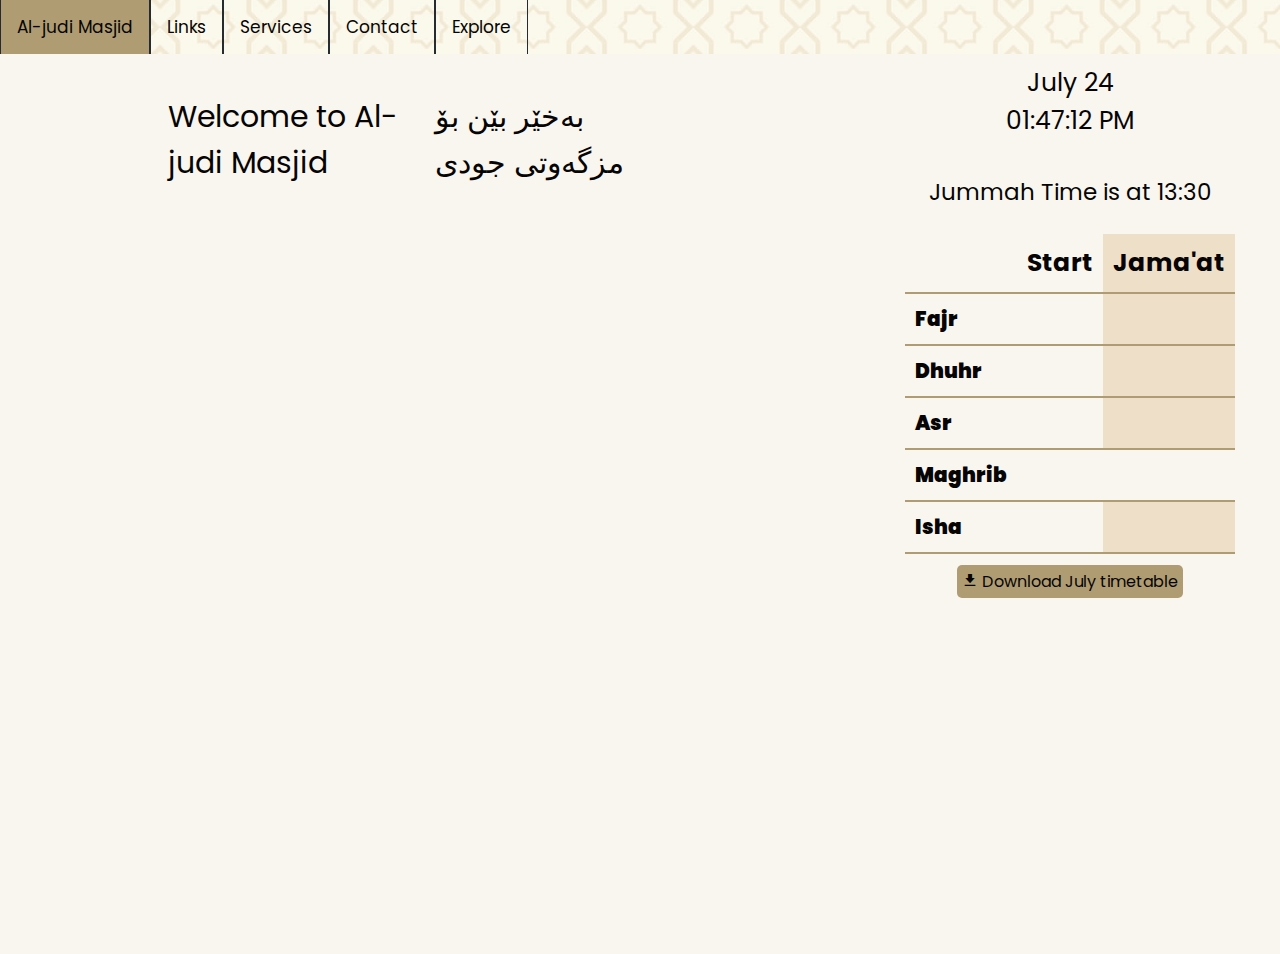
==== index.html @ c659d401 "July" ====
<!DOCTYPE html>
<html lang="en">

<head>
    <meta charset="UTF-8">
    <meta name="viewport" content="width=device-width, initial-scale=1.0">
    <title>Al-judi Masjid</title>
    <link rel="stylesheet" href="Style.css">
    <link rel="stylesheet" href="https://cdnjs.cloudflare.com/ajax/libs/font-awesome/4.7.0/css/font-awesome.min.css">
    <link href='https://unpkg.com/boxicons@2.1.4/css/boxicons.min.css' rel='stylesheet'>
    <link rel="icon" href="img.png">
</head>

<body>
    <!-- Nav Start -->
    <div class="topnav" id="myTopnav">
        <a href="index.html" class="active">Al-judi Masjid</a>
        <a href="links.html">Links</a>
        <a href="services.html">Services</a>
        <a href="contact.html">Contact</a>
        <a href="explore.html">Explore</a>
    </div>
    <!-- Nav End -->

    <div class="main-content">

        <!-- Welcome Message Start -->
        <div class="content">
            <div class="welcoming">
                <div class="welcome">
                    Welcome to Al-judi Masjid
                </div>
                <div class="welcome-kurdish">
                    بەخێر بێن بۆ مزگەوتی جودی
                </div>
                <!-- Add youtube and facebook -->
            </div>
            <!-- <div class="dontation-info">
                Please support the Masjid by donating generously
                <p>Name: Sandwell and Birmingham kurdish Community</p>
                <p>Acc. No: 33988449</p>
                <p>Sort-code: 20-09-03</p>
            </div> -->
        </div>
        <!-- Welcome Message End -->

        <!-- Prayer Times Start -->
        <div class="prayertable">

            <div class="date-time">
                <p id="date"></p>
                <p id="time"></p>
            </div>
            <div class="jummah">
                <header>Jummah Time is at 13:30</header>
            </div>
            <div class="prayertimes">
                <table class="Table">
                    <tr>
                        <th></th>
                        <th>Start</th>
                        <th>Jama'at</th>
                    </tr>

                    <tr class="Fajr">
                        <td>Fajr</td>
                        <td id="FajrStartTime"></td>
                        <td id="FajrJamaatTime"></td>
                    </tr>

                    <tr class="Dhuhr">
                        <td>Dhuhr</td>
                        <td id="DhuhrStartTime"></td>
                        <td id="DhuhrJamaatTime"></td>
                    </tr>

                    <tr class="Asr">
                        <td>Asr</td>
                        <td id="AsrStartTime"></td>
                        <td id="AsrJamaatTime"></td>
                    </tr>

                    <tr class="Maghrib">
                        <td>Maghrib</td>
                        <td id="MaghribTime" colspan="2"></td>
                    </tr>

                    <tr class="Isha">
                        <td>Isha</td>
                        <td id="IshaTime"></td>
                        <td id="IshaJamaatTime"></td>
                    </tr>
                </table>
            </div>
            <div class="download">
                <a href="Timetables/July2024.jpg" download class="download-button">
                    <i class='bx bxs-download'></i>
                    Download July timetable
                </a>
            </div>
        </div>
        <!-- Prayer Times End -->

        <!-- Contact Section Start -->
        <!-- <div class="content2">
            <header>Please do not hesisitate to call or email us about anything</header>
            <ul>
                <header>Phone number</header>
                <li>Questions about sharia: 07734155096</li>
            </ul>
            <ul>
                <header>Emails</header>
                <li>Regarding mosque: judi@muslim.com</li>
                <li>Regarding website / TV screen: alanddazad4@gmail.com</li>
            </ul>
        </div> -->
        <!-- Contact Section End -->

        <!-- Location Section Start -->
        <!-- <div class="container mx-auto py-8">
            <div class="bg-white shadow-md rounded px-8 py-6">
                <h2 class="text-2xl font-bold mb-4">Where we are</h2>
                <p class="text-gray-700">298 Dudley Rd <br> Birmingham B18 4HL <br> United Kingdom</p>
                <div class="mt-4">
                    <a href="https://maps.app.goo.gl/SZSGQm3SkTjv1yNz8"
                        class="block w-full py-2 px-4 bg-yellow-800 text-white rounded text-center">
                        <i class='bx bxs-download'></i> View on Google Maps
                    </a>
                </div>
            </div>
        </div> -->
        <!-- Location Section End -->

    </div>
    <script defer>
        function formatDate(date) {
            const options = { month: 'long', day: 'numeric' };
            return date.toLocaleDateString('en-US', options);
        }

        function formatTime(time) {
            const options = { hour: '2-digit', minute: '2-digit', second: '2-digit' };
            return time.toLocaleTimeString('en-US', options);
        }

        function updateDateTime() {
            const currentDateTime = new Date();
            const formattedDate = formatDate(currentDateTime);
            const formattedTime = formatTime(currentDateTime);

            const dateElement = document.getElementById('date');
            dateElement.textContent = formattedDate;

            const timeElement = document.getElementById('time');
            timeElement.textContent = formattedTime;
        }

        // Update the date and time every second (1000 milliseconds)
        setInterval(updateDateTime, 1000);

        // Initial update
        updateDateTime();
    </script>
    <script src="prayertimes.js"></script>
    <!-- Dark / Light Mode -->
    <script src="darkmode.js"></script>
    
    
    
    
    
</body>

</html>
---- Style.css ----
@import url('https://fonts.googleapis.com/css2?family=Poppins:wght@400;500;600;700&display=swap');

:root {
    --tran-02: all 0.2s ease-in-out;
    --tran-03: all 0.3s ease-in-out;
    --tran-04: all 0.4s ease-in-out;
    --tran-05: all 0.5s ease-in-out;
}

:root {
    --text: #060504;
    --background: #f9f6f0;
    --primary: #b09c73;
    --secondary: #eedfc9;
    --accent: #262b31;
}

/* :root[data-theme="dark"] {
    --accent: #d9d5cf;
    --background: #060909;
    --primary: #4f638c;
    --secondary: #112036;
    --text: #f8f9fb;

} */
* {
    font-family: 'Poppins', sans-serif;
    padding: 0;
    margin: 0;
    color: var(--text);
}

body {
    background-color: var(--background);
    overflow-x: hidden;
    overflow-y: auto;
}

::-webkit-scrollbar {
    width: 8px;
}

::-webkit-scrollbar-thumb {
    background-color: var(--accent);
    border-radius: 4px;
}

::-webkit-scrollbar-thumb:hover {
    background-color: var(--text);
}

::-webkit-scrollbar-track {
    background-color: var(--background);
}

.topnav {
    min-width: 100vw;
    overflow: hidden;
    background-image: url('bg.jpg');
    background-size: cover;
    background-repeat: repeat;
    background-position: center;
}

.topnav a {
    float: left;
    display: block;
    color: var(--text);
    text-align: center;
    padding: 14px 16px;
    text-decoration: none;
    font-size: 17px;
    transition: var(--tran-02);
    border-left: solid 1px var(--accent);
    border-right: solid 1px var(--accent);
    box-sizing: content-box;
}

.topnav a:hover {
    background-color: var(--secondary);
    color: var(--text);
}

.topnav a.active {
    background-color: var(--primary);
    color: var(--text);
}

.topnav .icon {
    display: none;
}

/* Additional styles for the menu items */
.menuitems {
    background-color: #b09c73;
    text-align: center;
}

.navItem {
    display: inline-block;
    margin: 10px;
}

.menuitems a {
    color: rgb(0, 0, 0);
    text-decoration: none;
    font-size: 16px;
    transition: var(--tran-02);
}

.menuitems a:hover {
    text-decoration: underline;
    transition: var(--tran-02);
}

.bx {
    color: var(--text);
    display: flex;
    justify-content: center;
    align-items: center;
}

.main-content {
    background-color: var(--background);
    display: flex;
    flex-direction: column;
    flex-wrap: wrap;
    align-items: center;
    gap: 25px;
    height: 100dvh;
}

.main-content header {
    padding: 10px;
    font-size: min(23px, 5vw);
}

.content {
    flex: 1;
    order: 2;
    display: flex;
    flex-wrap: wrap;
    flex-direction: column;
    align-content: center;
    justify-content: center;
    align-items: center;
    gap: 10px;
}

ul {
    padding-top: 10px;
    padding-bottom: 10px;
}

ul header {
    font-weight: bold;
    font-size: min(23px, 5vw);
}

li {
    padding: 10px;
    font-size: min(20px, 4vw);
    background-color: var(--secondary);
}

li a {
    text-decoration: underline;
    color: var(--text);
    transition: var(--tran-02);
}

li a:hover {
    color: var(--primary);
}

li a:visited {
    color: var(--primary);
}

.welcoming {
    width: 60%;
    height: 15vh;
    display: flex;
    flex-direction: row;
    justify-content: space-evenly;
}

.welcome,
.welcome-kurdish {
    font-size: min(30px, 5vw);
    color: var(--text);
}

.prayertable {
    flex: 1;
    order: 1;
    display: flex;
    flex-direction: column;
    justify-content: center;
    align-items: center;
    gap: 15px;
}

.dontation-info {
    width: 90%;
    flex: 1;
    order: 3;
    display: flex;
    flex-direction: column;
    gap: 10px;
    font-size: min(20px, 4vw);
}

.date-time {
    display: flex;
    flex-wrap: wrap;
    flex-direction: column;
    align-items: flex-start;
    padding: 10px;
    font-size: 25px;
    text-align: center;
    align-items: center;
}

#date,#time {
    text-align: center;
}

.Table {
    border-collapse: collapse;
    width: min(400px, 100%);
}

.Table th {
    font-size: 25px;
    text-align: left;
    color: var(--text);
    border-bottom: 2px solid var(--primary);
    /* Change border color to primary-light for headers */
    background-color: transparent;
    padding: 10px;
}

.Table td {
    font-size: 20px;
    font-weight: 900;
    color: var(--text);
    border-top: 2px solid var(--primary);
    /* Change border color to primary-light for rows */
    border-bottom: 2px solid var(--primary);
    /* Change border color to primary-light for rows */
    background-color: transparent;
    padding: 10px;
    text-align: left;
}

.Table td:nth-child(2),
.Table th:nth-child(2) {
    background-color: transparent;
    text-align: center;
}

.Table td:nth-child(3),
.Table th:nth-child(3) {
    background-color: var(--secondary);
    text-align: center;
}


.download-button {
    background-color: var(--primary);
    color: var(--text);
    padding: 5px;
    border: none;
    border-radius: 5px;
    cursor: pointer;
    text-decoration: none;
}

.download-button:hover {
    background-color: var(--secondary);
}

.explore {
    display: flex;
    flex-direction: column;
    width: 100%;
    gap: 10px;
}

.bismillah {
    text-align: center;
    font-size: min(40px, 4.5vw);
}

@media (max-width: 767px) {
    body {
        overflow-x: hidden;
        overflow-y: auto;
        background-color: var(--background);
    }

    .main-content {
        display: flex;
        flex-direction: column;
        gap: 30px;
    }

    /* Adjust styles for prayer times */
    .prayertable {
        order: 1;
    }

    .prayertimes {
        width: 90%;
    }

    /* Adjust styles for map and YouTube video */
    .map {
        order: 3;
    }

    .youtube-video {
        order: 4;
    }
}

iframe {
    padding: 15px;
    width: 90vw;
    height: 35vh;
}

/* Responsive design for PC */
@media (min-width: 768px) {
    body {
        overflow-x: hidden;
        overflow-y: auto;
        background-color: var(--background);
    }

    iframe {
        width: max(350px, 50vw);
        height: 400px;
        padding: 10px;
    }

    .main-content {
        display: grid;
        grid-template-columns: 2fr 1fr;
        gap: 20px;
        width: 100%;
        align-items: start;
    }

    .dontation-info {
        width: max(350px, 50vw);
    }

    .welcoming {
        padding: 40px;
    }

    .content {
        grid-area: 1 / 1;
    }

    .dontation-info {
        grid-column: 2 / 2;
    }

    .welcoming {
        height: 10vh;
    }

    /* Revert prayer times order for PC */
    .prayertable {
        order: 1;
    }

    /* Revert map and YouTube video order for PC */
    .map {
        order: 2;
    }

    .youtube-video {
        order: 3;
    }
}
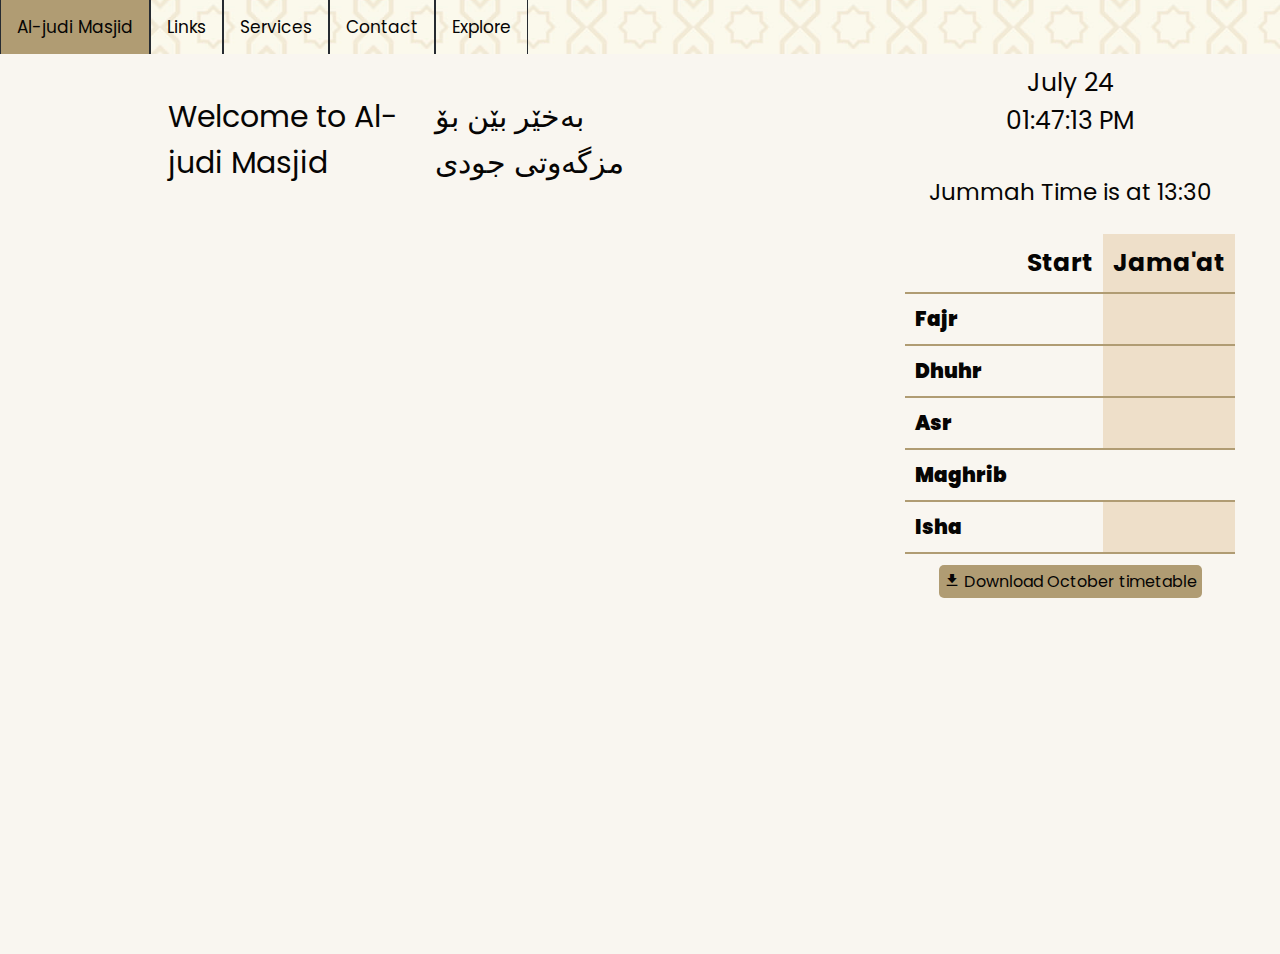
==== commit 3f011f6f: "Oct + code cleanup" ====
--- a/index.html
+++ b/index.html
@@ -35,12 +35,6 @@
                 </div>
                 <!-- Add youtube and facebook -->
             </div>
-            <!-- <div class="dontation-info">
-                Please support the Masjid by donating generously
-                <p>Name: Sandwell and Birmingham kurdish Community</p>
-                <p>Acc. No: 33988449</p>
-                <p>Sort-code: 20-09-03</p>
-            </div> -->
         </div>
         <!-- Welcome Message End -->
 
@@ -93,44 +87,12 @@
                 </table>
             </div>
             <div class="download">
-                <a href="Timetables/July2024.jpg" download class="download-button">
+                <a href="Timetables/Oct2024.jpg" download class="download-button">
                     <i class='bx bxs-download'></i>
-                    Download July timetable
+                    Download October timetable
                 </a>
             </div>
         </div>
-        <!-- Prayer Times End -->
-
-        <!-- Contact Section Start -->
-        <!-- <div class="content2">
-            <header>Please do not hesisitate to call or email us about anything</header>
-            <ul>
-                <header>Phone number</header>
-                <li>Questions about sharia: 07734155096</li>
-            </ul>
-            <ul>
-                <header>Emails</header>
-                <li>Regarding mosque: judi@muslim.com</li>
-                <li>Regarding website / TV screen: alanddazad4@gmail.com</li>
-            </ul>
-        </div> -->
-        <!-- Contact Section End -->
-
-        <!-- Location Section Start -->
-        <!-- <div class="container mx-auto py-8">
-            <div class="bg-white shadow-md rounded px-8 py-6">
-                <h2 class="text-2xl font-bold mb-4">Where we are</h2>
-                <p class="text-gray-700">298 Dudley Rd <br> Birmingham B18 4HL <br> United Kingdom</p>
-                <div class="mt-4">
-                    <a href="https://maps.app.goo.gl/SZSGQm3SkTjv1yNz8"
-                        class="block w-full py-2 px-4 bg-yellow-800 text-white rounded text-center">
-                        <i class='bx bxs-download'></i> View on Google Maps
-                    </a>
-                </div>
-            </div>
-        </div> -->
-        <!-- Location Section End -->
-
     </div>
     <script defer>
         function formatDate(date) {
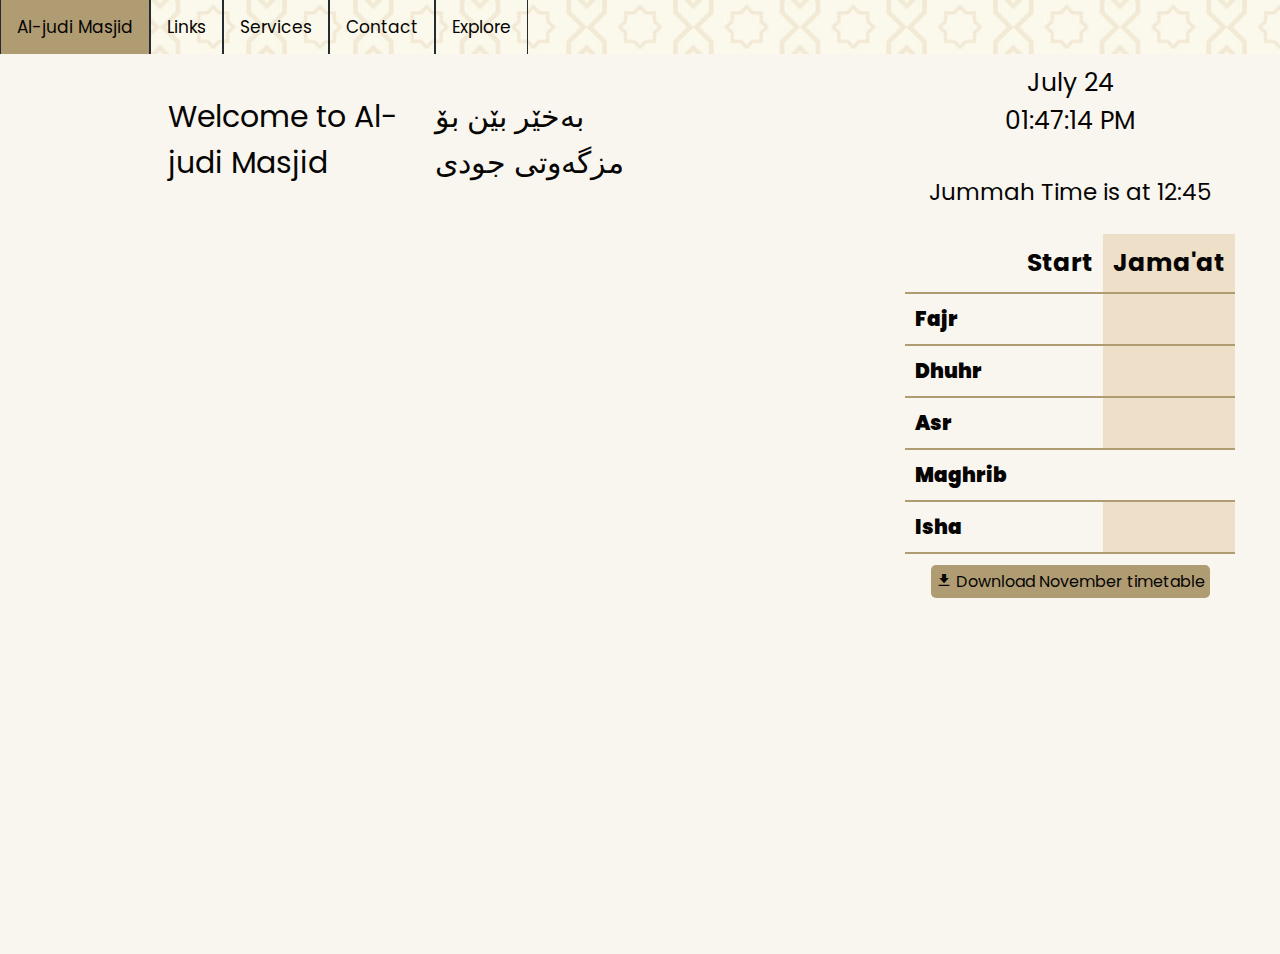
==== commit 07f53bbd: "Change Jummah time + November" ====
--- a/index.html
+++ b/index.html
@@ -46,7 +46,7 @@
                 <p id="time"></p>
             </div>
             <div class="jummah">
-                <header>Jummah Time is at 13:30</header>
+                <header>Jummah Time is at 12:45</header>
             </div>
             <div class="prayertimes">
                 <table class="Table">
@@ -87,9 +87,9 @@
                 </table>
             </div>
             <div class="download">
-                <a href="Timetables/Oct2024.jpg" download class="download-button">
+                <a href="Timetables/11-2024.jpg" download class="download-button">
                     <i class='bx bxs-download'></i>
-                    Download October timetable
+                    Download November timetable
                 </a>
             </div>
         </div>
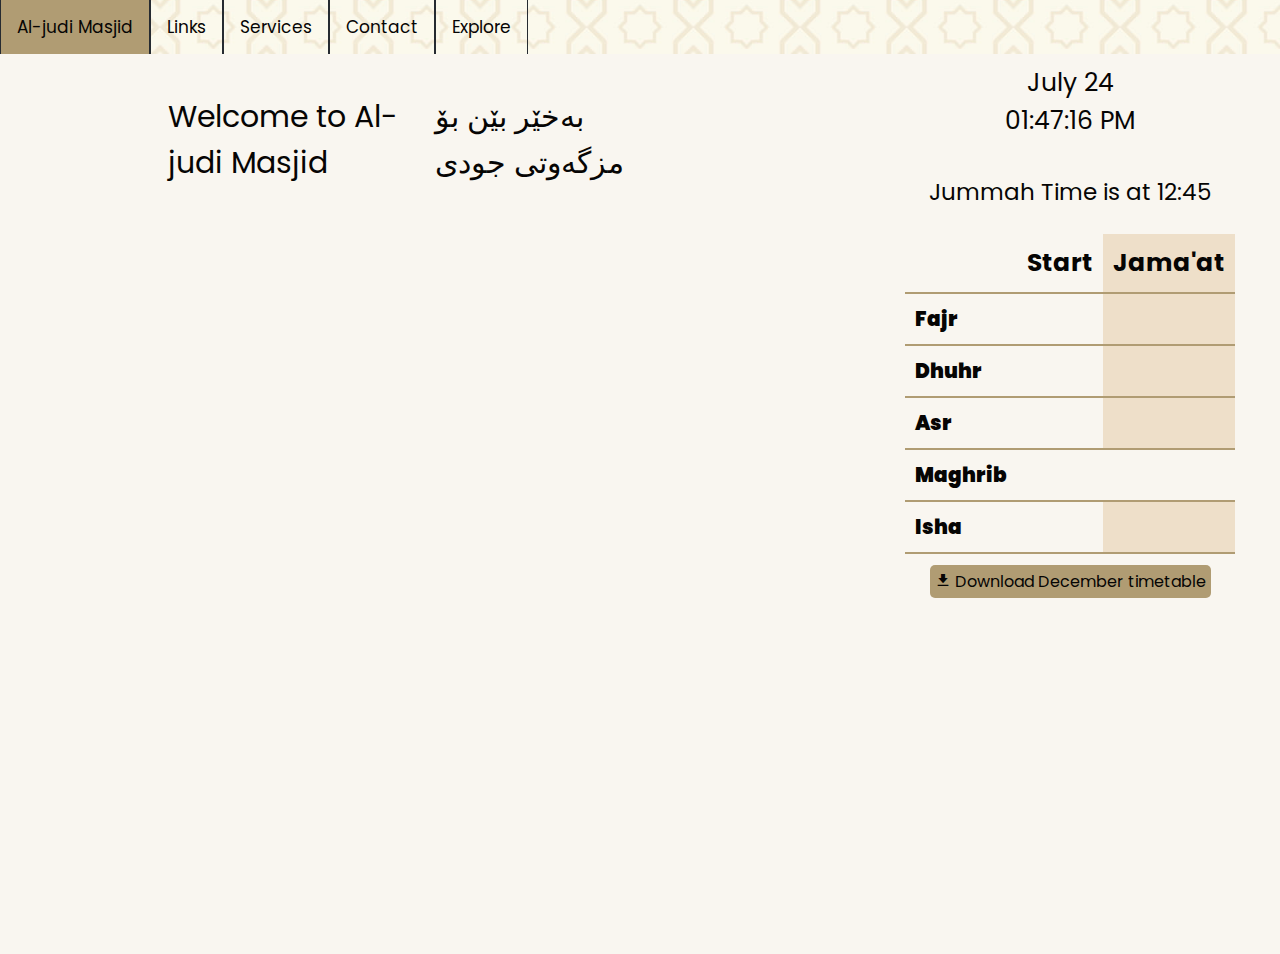
==== commit e3cf578d: "Started Timetable maker + Added December to website" ====
--- a/index.html
+++ b/index.html
@@ -87,9 +87,9 @@
                 </table>
             </div>
             <div class="download">
-                <a href="Timetables/11-2024.jpg" download class="download-button">
+                <a href="Timetables/12-2024.jpg" download class="download-button">
                     <i class='bx bxs-download'></i>
-                    Download November timetable
+                    Download December timetable
                 </a>
             </div>
         </div>
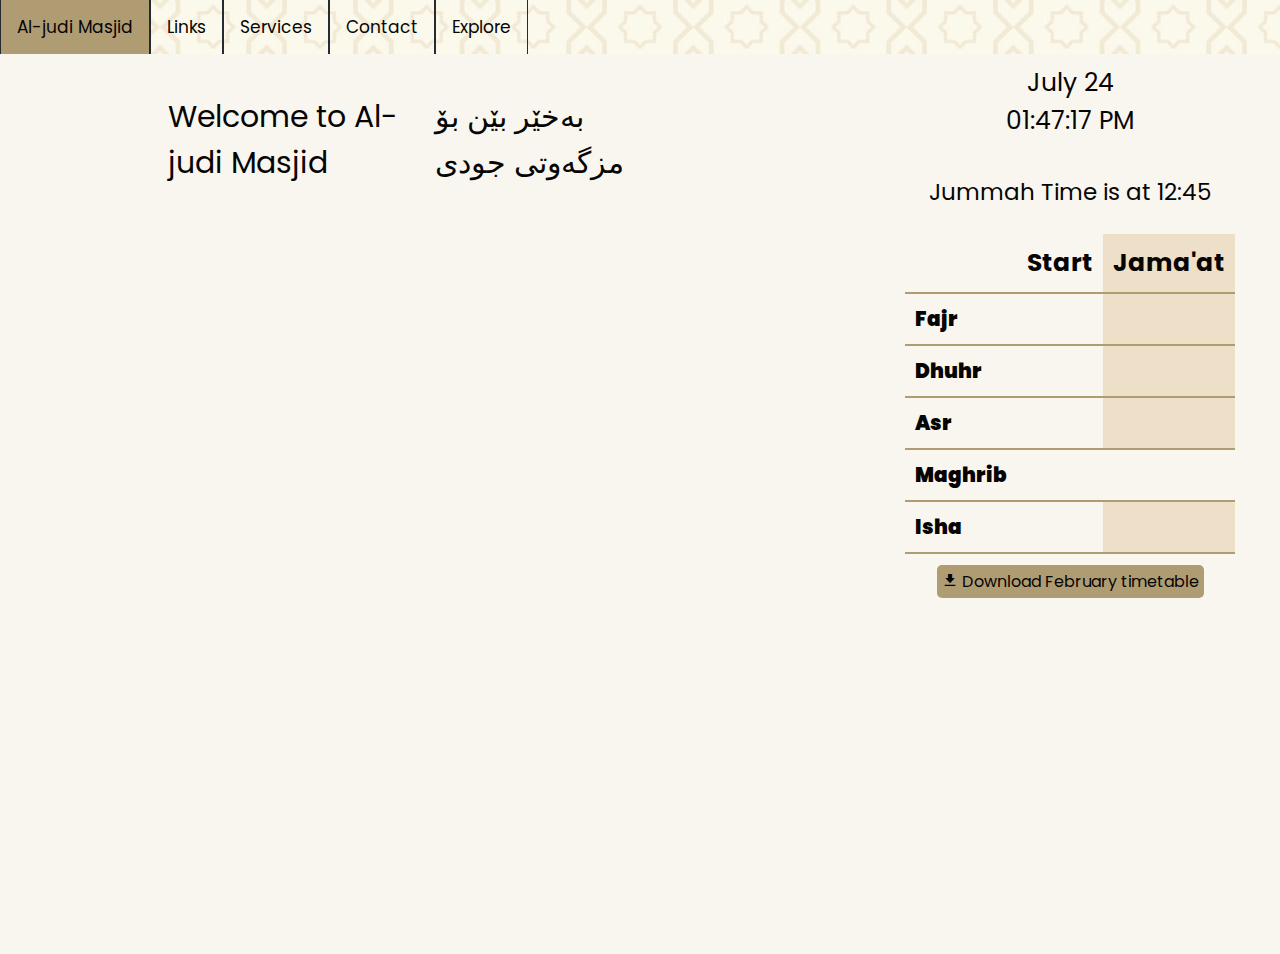
==== commit 12241186: "Update index to download Feb timetable" ====
--- a/index.html
+++ b/index.html
@@ -87,9 +87,9 @@
                 </table>
             </div>
             <div class="download">
-                <a href="Timetables/12-2024.jpg" download class="download-button">
+                <a href="Timetables/02-2025.jpg" download class="download-button">
                     <i class='bx bxs-download'></i>
-                    Download December timetable
+                    Download February timetable
                 </a>
             </div>
         </div>
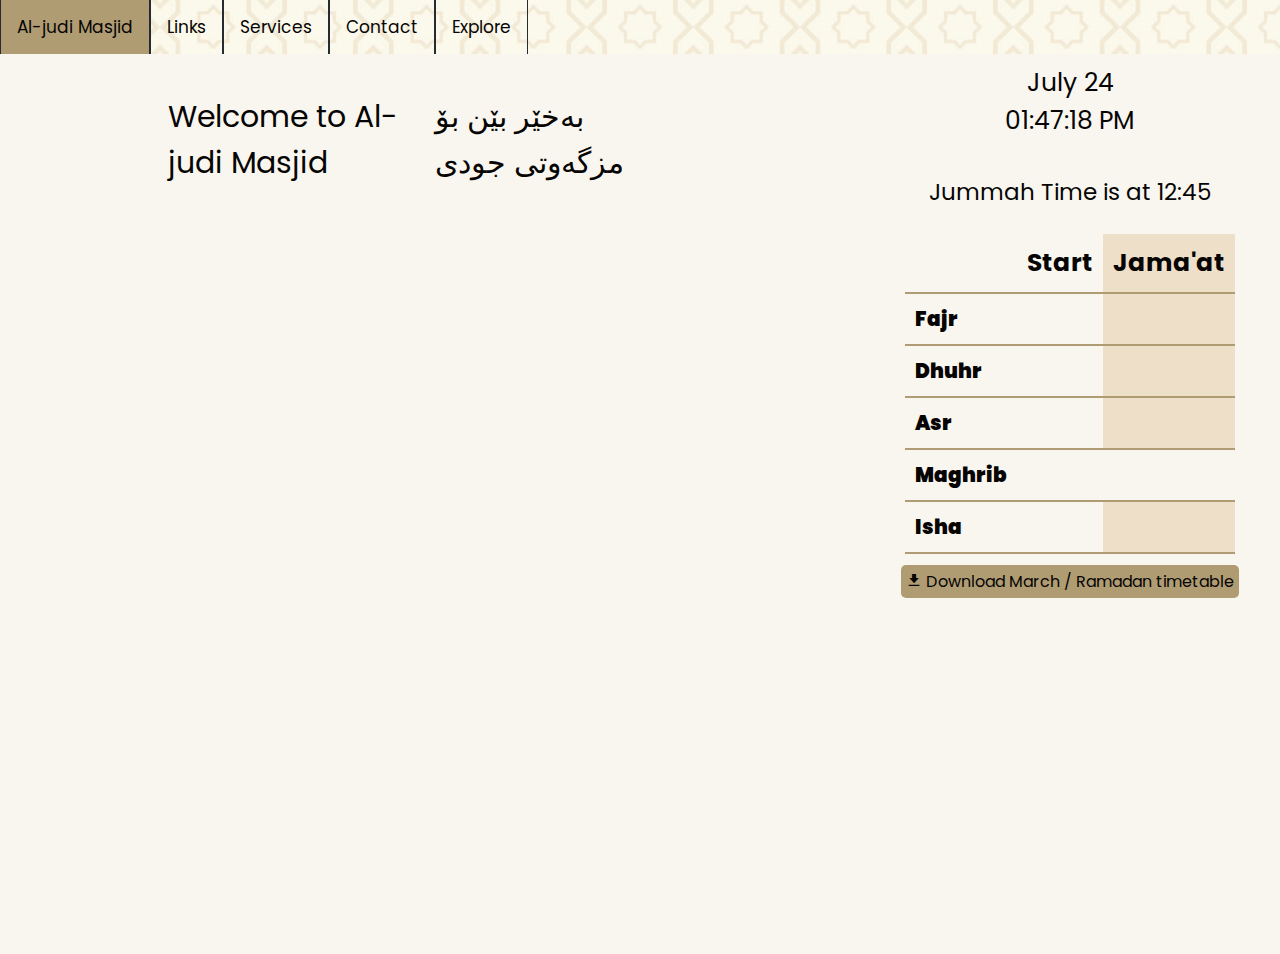
==== commit a9a9c706: "Put timetable on website" ====
--- a/index.html
+++ b/index.html
@@ -87,9 +87,9 @@
                 </table>
             </div>
             <div class="download">
-                <a href="Timetables/02-2025.jpg" download class="download-button">
+                <a href="Timetables/03-2025.jpg" download class="download-button">
                     <i class='bx bxs-download'></i>
-                    Download February timetable
+                    Download March / Ramadan timetable
                 </a>
             </div>
         </div>
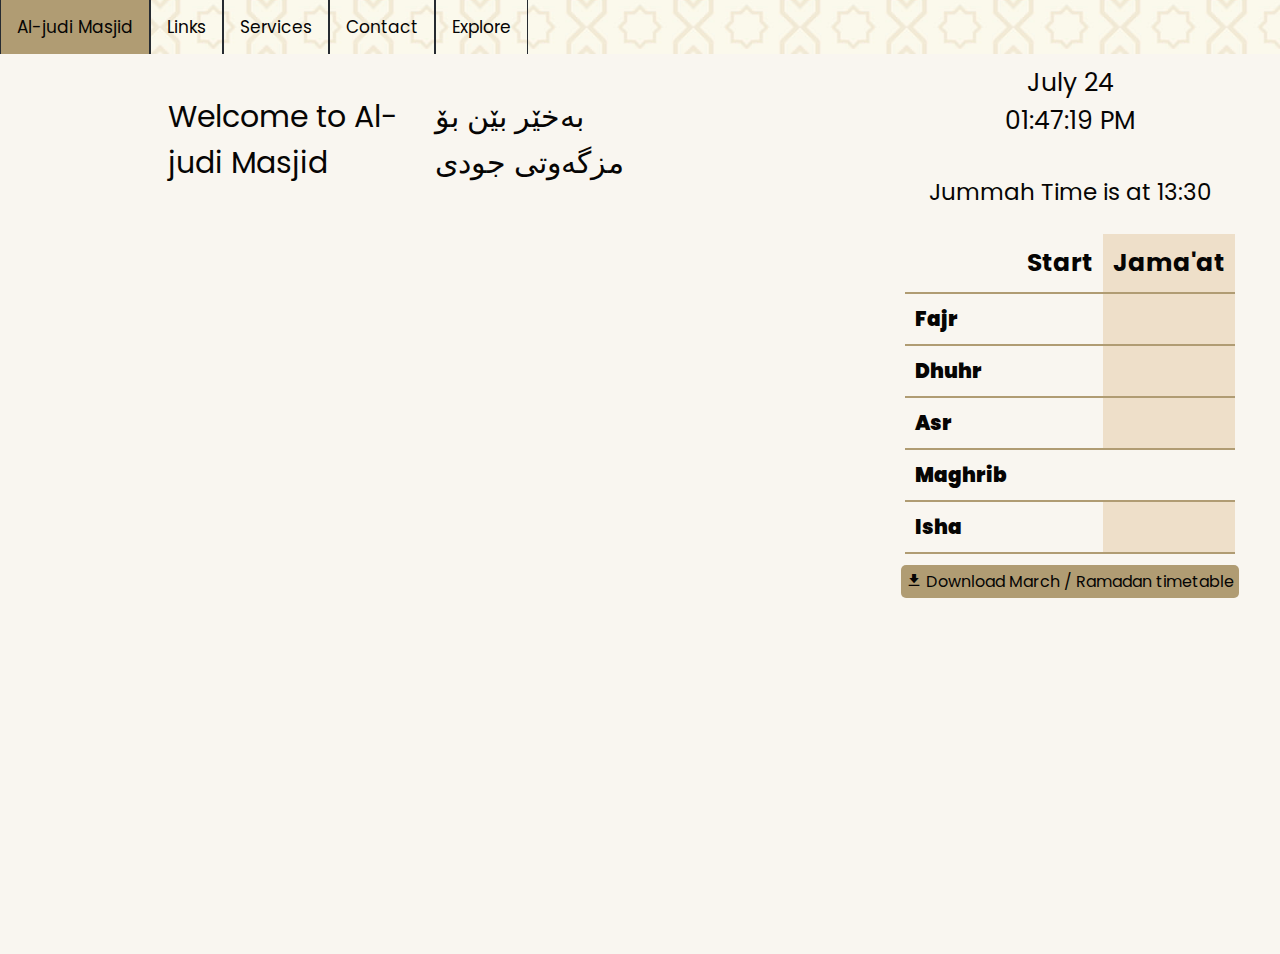
==== commit acaa8016: "Eid screen + Jummah change" ====
--- a/index.html
+++ b/index.html
@@ -46,7 +46,7 @@
                 <p id="time"></p>
             </div>
             <div class="jummah">
-                <header>Jummah Time is at 12:45</header>
+                <header>Jummah Time is at 13:30</header>
             </div>
             <div class="prayertimes">
                 <table class="Table">
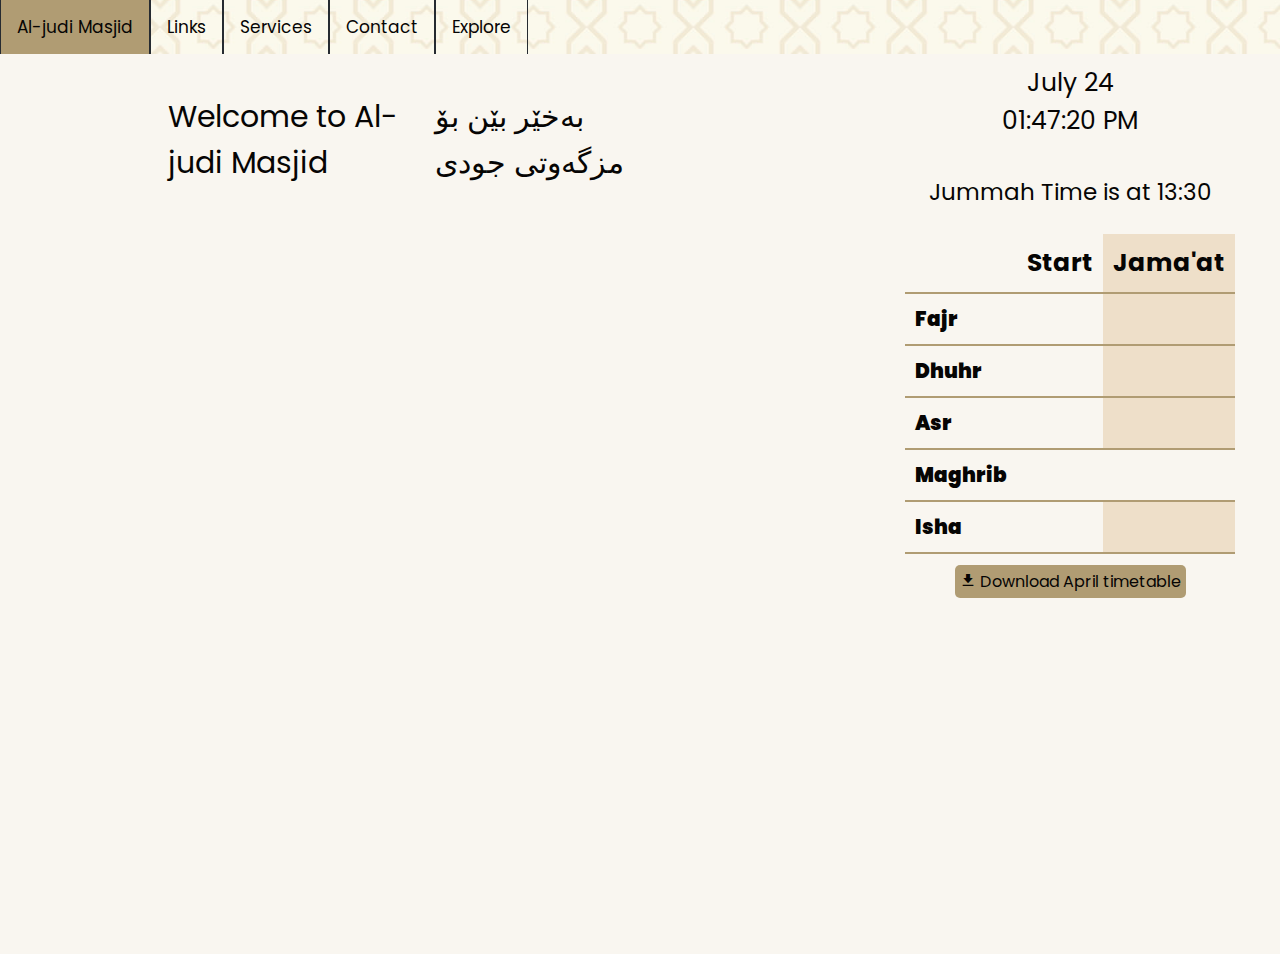
==== commit f7996a99: "Changed Quran, remove eid, added april" ====
--- a/index.html
+++ b/index.html
@@ -87,9 +87,9 @@
                 </table>
             </div>
             <div class="download">
-                <a href="Timetables/03-2025.jpg" download class="download-button">
+                <a href="Timetables/04-2025.jpg" download class="download-button">
                     <i class='bx bxs-download'></i>
-                    Download March / Ramadan timetable
+                    Download April timetable
                 </a>
             </div>
         </div>
